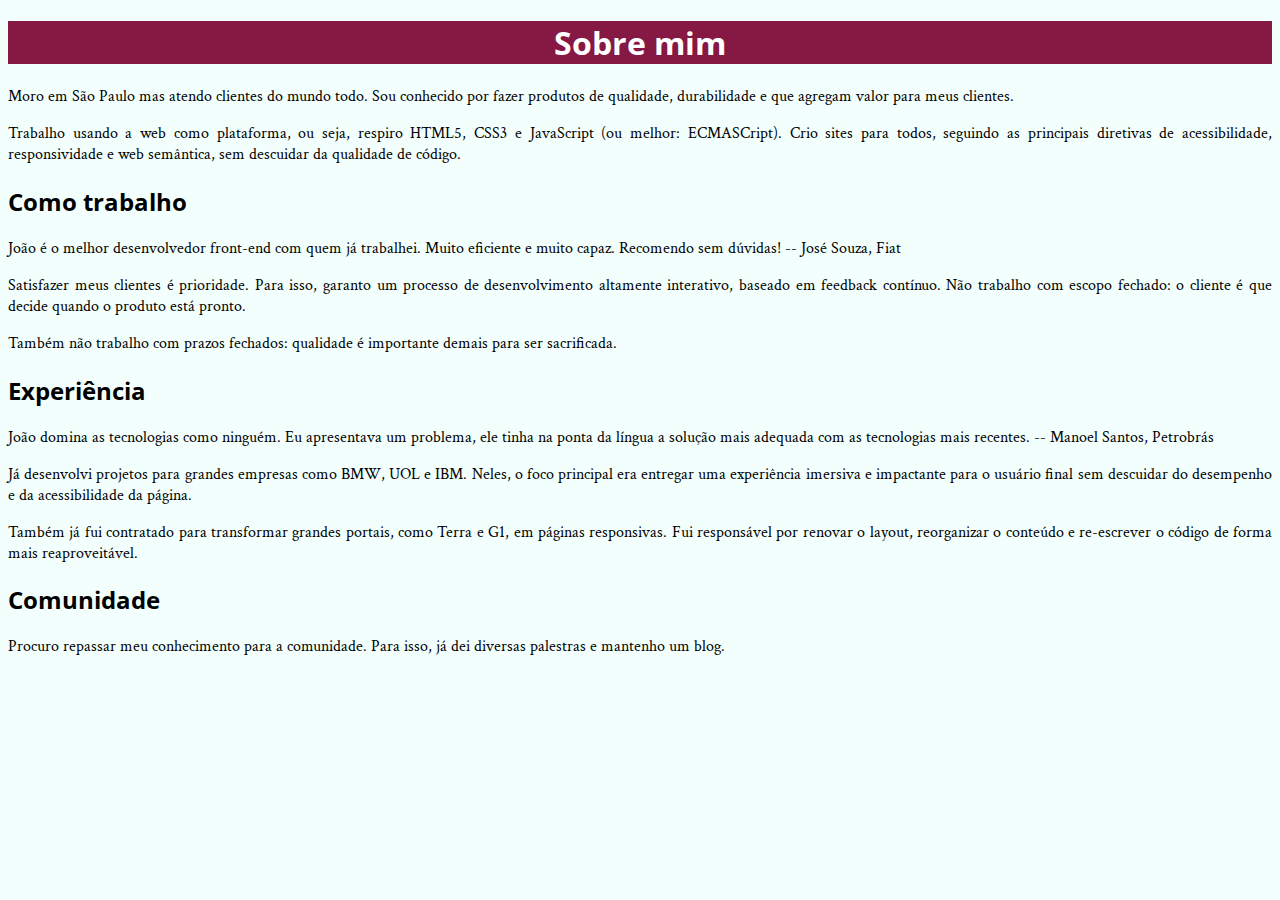
==== meu-projeto-html/bio.html @ 03b44101 "aula 3" ====
<!DOCTYPE html>
<html lang="pt-br">

<head>
    <meta charset="UTF-8">
    <title>João da Silva - Biografia</title>
    <link rel="icon" href="frog-1.png">
    <link rel="stylesheet" href="https://fonts.googleapis.com/css?family=Crimson+Text:400,400italic,600">
    <link rel="stylesheet" href="https://fonts.googleapis.com/css?family=Open+Sans+Condensed:700">
    <link rel="stylesheet" href="estilo.css">
</head>

<body>
    <h1>Sobre mim</h1>
    <p>Moro em São Paulo mas atendo clientes do mundo todo. Sou conhecido por fazer produtos de qualidade, durabilidade e que agregam valor para meus clientes.</p>
    <p>Trabalho usando a web como plataforma, ou seja, respiro HTML5, CSS3 e JavaScript (ou melhor: ECMASCript). Crio sites para todos, seguindo as principais diretivas de acessibilidade, responsividade e web semântica, sem descuidar da qualidade de código.</p>
    <h2>Como trabalho</h2>
    João é o melhor desenvolvedor front-end com quem já trabalhei. Muito eficiente e muito capaz. Recomendo sem dúvidas! -- José Souza, Fiat
    <p>Satisfazer meus clientes é prioridade. Para isso, garanto um processo de desenvolvimento altamente interativo, baseado em feedback contínuo. Não trabalho com escopo fechado: o cliente é que decide quando o produto está pronto.</p>
    <p>Também não trabalho com prazos fechados: qualidade é importante demais para ser sacrificada.</p>
    <h2>Experiência</h2>
    João domina as tecnologias como ninguém. Eu apresentava um problema, ele tinha na ponta da língua a solução mais adequada com as tecnologias mais recentes. -- Manoel Santos, Petrobrás
    <p>Já desenvolvi projetos para grandes empresas como BMW, UOL e IBM. Neles, o foco principal era entregar uma experiência imersiva e impactante para o usuário final sem descuidar do desempenho e da acessibilidade da página.</p>
    <p>Também já fui contratado para transformar grandes portais, como Terra e G1, em páginas responsivas. Fui responsável por renovar o layout, reorganizar o conteúdo e re-escrever o código de forma mais reaproveitável.</p>
    <h2>Comunidade</h2>
    <p>Procuro repassar meu conhecimento para a comunidade. Para isso, já dei diversas palestras e mantenho um blog.</p>
</body>

</html>
---- meu-projeto-html/estilo.css ----
body {
    font-family: 'Crimson Text', 'Times New Roman', serif;
    background-color: #F2FFFC;
}

h1 {
    background-color: #851944;
    color: #FFF;
    text-align: center;
}

h1,
h2 {
    font-family: 'Open Sans Condensed', 'Arial', sans-serif;
}

p {
    text-align: justify;
}
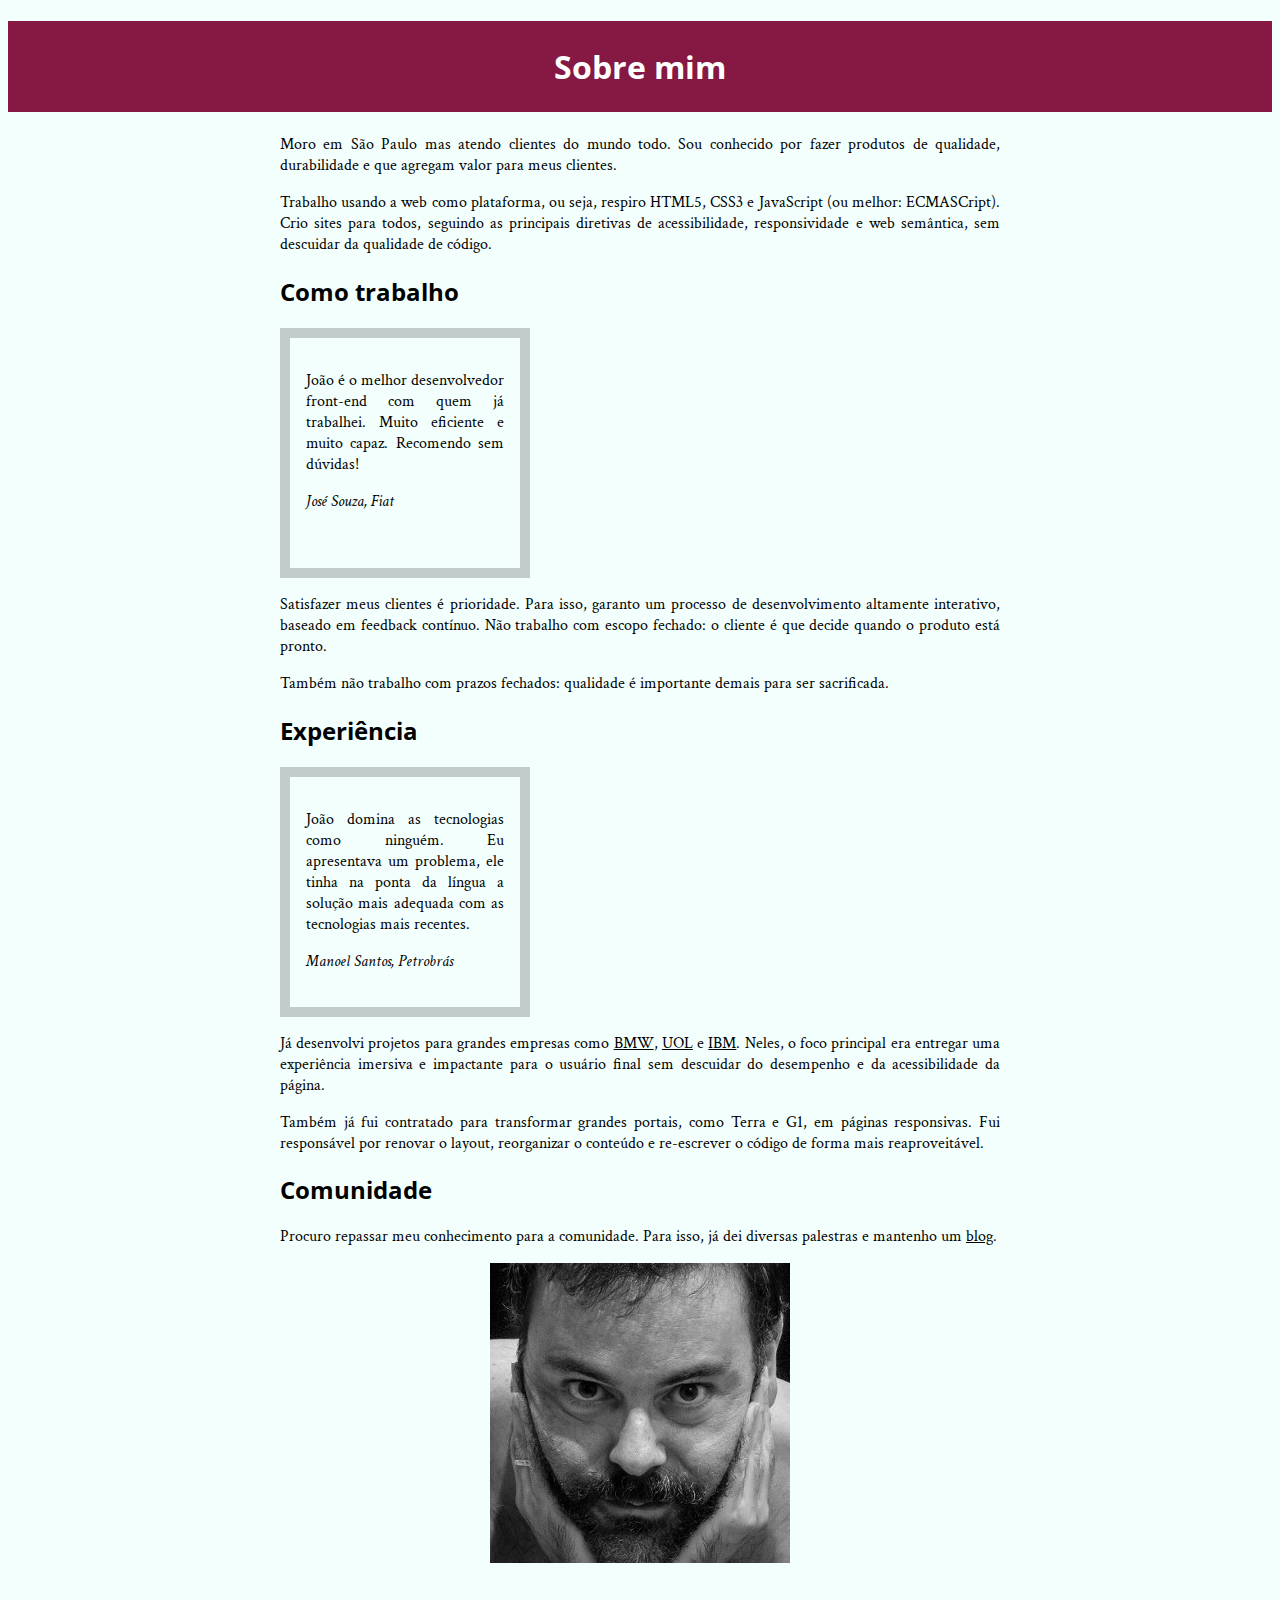
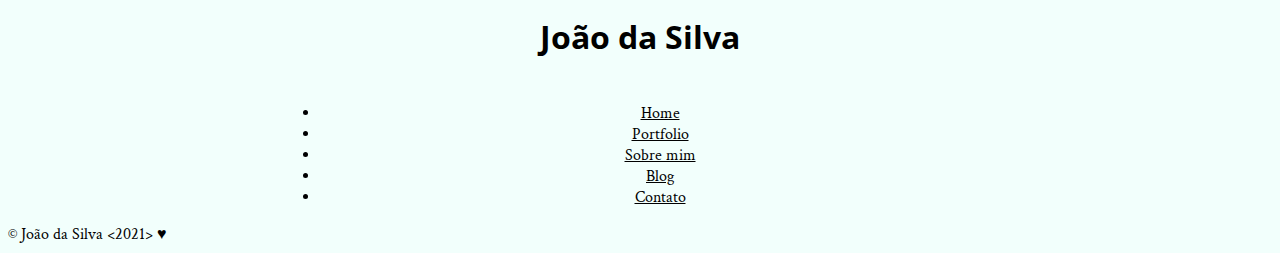
==== commit 0d6db558: "aula 4" ====
--- a/meu-projeto-html/bio.html
+++ b/meu-projeto-html/bio.html
@@ -4,26 +4,60 @@
 <head>
     <meta charset="UTF-8">
     <title>João da Silva - Biografia</title>
-    <link rel="icon" href="frog-1.png">
+    <link rel="icon" href="img/frog-1.png">
     <link rel="stylesheet" href="https://fonts.googleapis.com/css?family=Crimson+Text:400,400italic,600">
     <link rel="stylesheet" href="https://fonts.googleapis.com/css?family=Open+Sans+Condensed:700">
-    <link rel="stylesheet" href="estilo.css">
+    <link rel="stylesheet" href="css/estilo.css">
 </head>
 
 <body>
-    <h1>Sobre mim</h1>
-    <p>Moro em São Paulo mas atendo clientes do mundo todo. Sou conhecido por fazer produtos de qualidade, durabilidade e que agregam valor para meus clientes.</p>
-    <p>Trabalho usando a web como plataforma, ou seja, respiro HTML5, CSS3 e JavaScript (ou melhor: ECMASCript). Crio sites para todos, seguindo as principais diretivas de acessibilidade, responsividade e web semântica, sem descuidar da qualidade de código.</p>
-    <h2>Como trabalho</h2>
-    João é o melhor desenvolvedor front-end com quem já trabalhei. Muito eficiente e muito capaz. Recomendo sem dúvidas! -- José Souza, Fiat
-    <p>Satisfazer meus clientes é prioridade. Para isso, garanto um processo de desenvolvimento altamente interativo, baseado em feedback contínuo. Não trabalho com escopo fechado: o cliente é que decide quando o produto está pronto.</p>
-    <p>Também não trabalho com prazos fechados: qualidade é importante demais para ser sacrificada.</p>
-    <h2>Experiência</h2>
-    João domina as tecnologias como ninguém. Eu apresentava um problema, ele tinha na ponta da língua a solução mais adequada com as tecnologias mais recentes. -- Manoel Santos, Petrobrás
-    <p>Já desenvolvi projetos para grandes empresas como BMW, UOL e IBM. Neles, o foco principal era entregar uma experiência imersiva e impactante para o usuário final sem descuidar do desempenho e da acessibilidade da página.</p>
-    <p>Também já fui contratado para transformar grandes portais, como Terra e G1, em páginas responsivas. Fui responsável por renovar o layout, reorganizar o conteúdo e re-escrever o código de forma mais reaproveitável.</p>
-    <h2>Comunidade</h2>
-    <p>Procuro repassar meu conhecimento para a comunidade. Para isso, já dei diversas palestras e mantenho um blog.</p>
+    <main>
+        <h1>Sobre mim</h1>
+        <div>
+            <p>Moro em São Paulo mas atendo clientes do mundo todo. Sou conhecido por fazer produtos de qualidade, durabilidade e que agregam valor para meus clientes.</p>
+            <p>Trabalho usando a web como plataforma, ou seja, respiro HTML5, CSS3 e JavaScript (ou melhor: ECMASCript). Crio sites para todos, seguindo as principais diretivas de acessibilidade, responsividade e web semântica, sem descuidar da qualidade
+                de código.
+            </p>
+            <h2>Como trabalho</h2>
+            <blockquote>
+                <p>João é o melhor desenvolvedor front-end com quem já trabalhei. Muito eficiente e muito capaz. Recomendo sem dúvidas!</p>
+                <cite>José Souza, Fiat</cite>
+            </blockquote>
+            <p>Satisfazer meus clientes é prioridade. Para isso, garanto um processo de desenvolvimento altamente interativo, baseado em feedback contínuo. Não trabalho com escopo fechado: o cliente é que decide quando o produto está pronto.</p>
+            <p>Também não trabalho com prazos fechados: qualidade é importante demais para ser sacrificada.</p>
+            <h2>Experiência</h2>
+            <blockquote>
+                <p>João domina as tecnologias como ninguém. Eu apresentava um problema, ele tinha na ponta da língua a solução mais adequada com as tecnologias mais recentes.</p>
+                <cite>Manoel Santos, Petrobrás</cite>
+            </blockquote>
+            <p>Já desenvolvi projetos para grandes empresas como <a href="http://www.bmw.com">BMW</a>, <a href="http://www.uol.com.br">UOL</a> e <a href="http://www.ibm.com.br">IBM</a>. Neles, o foco principal era entregar uma experiência imersiva e impactante
+                para o usuário final sem descuidar do desempenho e da acessibilidade da página.</p>
+            <p>Também já fui contratado para transformar grandes portais, como Terra e G1, em páginas responsivas. Fui responsável por renovar o layout, reorganizar o conteúdo e re-escrever o código de forma mais reaproveitável.</p>
+            <h2>Comunidade</h2>
+            <p>Procuro repassar meu conhecimento para a comunidade. Para isso, já dei diversas palestras e mantenho um <a href="blog.html">blog</a>.</p>
+        </div>
+    </main>
+
+    <aside>
+        <div>
+            <img src="img/eu.jpg" alt="Foto do João da Silva">
+            <h1>João da Silva</h1>
+            <nav>
+                <ul>
+                    <li><a href="index.html">Home</a></li>
+                    <li><a href="teste.html">Portfolio</a></li>
+                    <li><a href="bio.html">Sobre mim</a></li>
+                    <li><a href="blog.html">Blog</a></li>
+                    <li><a href="#">Contato</a></li>
+                </ul>
+            </nav>
+        </div>
+    </aside>
+
+    <footer>
+        &copy; João da Silva &lt;2021&gt; &hearts;
+    </footer>
+
 </body>
 
 </html>--- a/meu-projeto-html/css/estilo.css
+++ b/meu-projeto-html/css/estilo.css
@@ -0,0 +1,45 @@
+body {
+    font-family: 'Crimson Text', 'Times New Roman', serif;
+    background-color: #F2FFFC;
+}
+
+main h1 {
+    background-color: #851944;
+    color: #FFF;
+    text-align: center;
+}
+
+h1,
+h2 {
+    font-family: 'Open Sans Condensed', 'Arial', sans-serif;
+}
+
+p {
+    text-align: justify;
+}
+
+a {
+    color: inherit;
+}
+
+h1 {
+    padding: 24px;
+}
+
+blockquote {
+    padding: 16px;
+    border: 10px solid #C2CCCA;
+    margin: 0;
+    width: 250px;
+    height: 250px;
+    box-sizing: border-box;
+}
+
+div {
+    width: 720px;
+    margin: auto;
+}
+
+aside {
+    text-align: center;
+}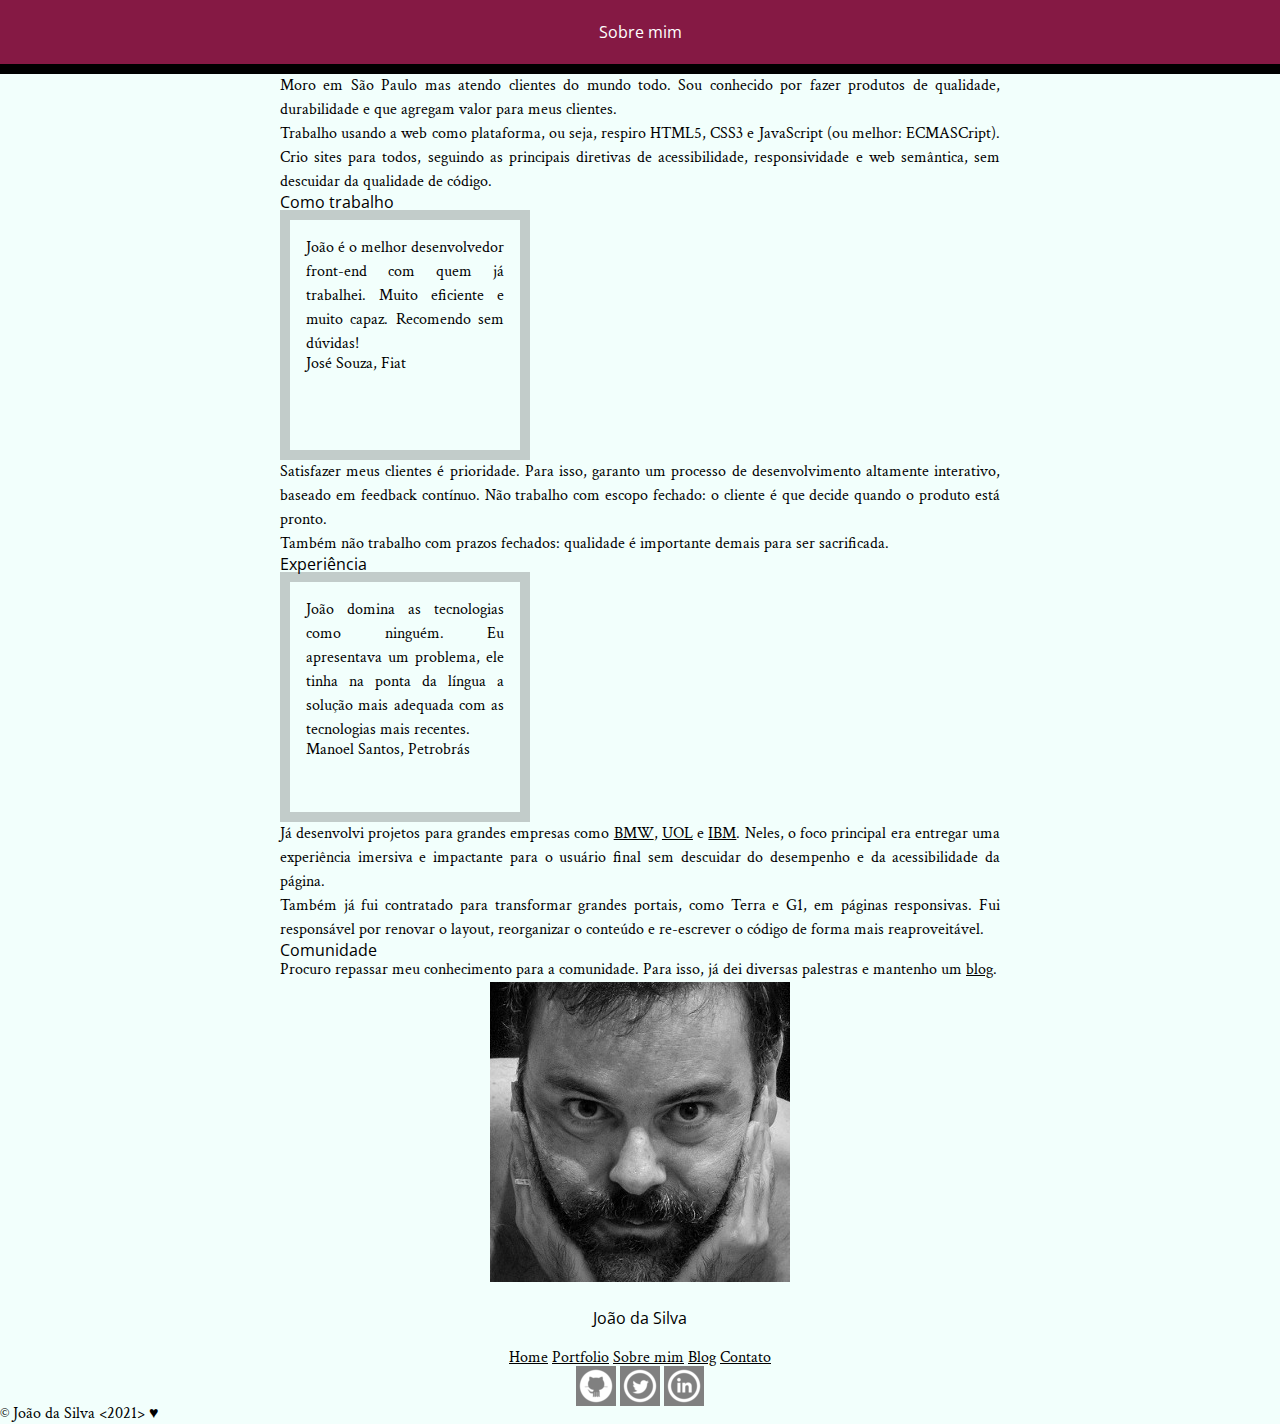
==== commit 26c5376a: "aula 5" ====
--- a/meu-projeto-html/bio.html
+++ b/meu-projeto-html/bio.html
@@ -7,26 +7,27 @@
     <link rel="icon" href="img/frog-1.png">
     <link rel="stylesheet" href="https://fonts.googleapis.com/css?family=Crimson+Text:400,400italic,600">
     <link rel="stylesheet" href="https://fonts.googleapis.com/css?family=Open+Sans+Condensed:700">
+    <link rel="stylesheet" href="css/reset.css">
     <link rel="stylesheet" href="css/estilo.css">
 </head>
 
 <body>
     <main>
-        <h1>Sobre mim</h1>
+        <h1 class="titulo-principal">Sobre mim</h1>
         <div>
             <p>Moro em São Paulo mas atendo clientes do mundo todo. Sou conhecido por fazer produtos de qualidade, durabilidade e que agregam valor para meus clientes.</p>
             <p>Trabalho usando a web como plataforma, ou seja, respiro HTML5, CSS3 e JavaScript (ou melhor: ECMASCript). Crio sites para todos, seguindo as principais diretivas de acessibilidade, responsividade e web semântica, sem descuidar da qualidade
                 de código.
             </p>
             <h2>Como trabalho</h2>
-            <blockquote>
+            <blockquote class="citacao-fiat">
                 <p>João é o melhor desenvolvedor front-end com quem já trabalhei. Muito eficiente e muito capaz. Recomendo sem dúvidas!</p>
                 <cite>José Souza, Fiat</cite>
             </blockquote>
             <p>Satisfazer meus clientes é prioridade. Para isso, garanto um processo de desenvolvimento altamente interativo, baseado em feedback contínuo. Não trabalho com escopo fechado: o cliente é que decide quando o produto está pronto.</p>
             <p>Também não trabalho com prazos fechados: qualidade é importante demais para ser sacrificada.</p>
             <h2>Experiência</h2>
-            <blockquote>
+            <blockquote class="citacao-petrobras">
                 <p>João domina as tecnologias como ninguém. Eu apresentava um problema, ele tinha na ponta da língua a solução mais adequada com as tecnologias mais recentes.</p>
                 <cite>Manoel Santos, Petrobrás</cite>
             </blockquote>
@@ -38,7 +39,7 @@
         </div>
     </main>
 
-    <aside>
+    <aside class="navegacao-site">
         <div>
             <img src="img/eu.jpg" alt="Foto do João da Silva">
             <h1>João da Silva</h1>
@@ -51,6 +52,23 @@
                     <li><a href="#">Contato</a></li>
                 </ul>
             </nav>
+            <ul class="icones-sociais">
+                <li>
+                    <a href="https://github.com" class="github">
+                        github
+                    </a>
+                </li>
+                <li>
+                    <a href="https://twitter.com" class="twitter">
+                        twitter
+                    </a>
+                </li>
+                <li>
+                    <a href="https://br.linkedin.com" class="linkedin">
+                        linkedin
+                    </a>
+                </li>
+            </ul>
         </div>
     </aside>
 
--- a/meu-projeto-html/css/estilo.css
+++ b/meu-projeto-html/css/estilo.css
@@ -3,10 +3,11 @@
     background-color: #F2FFFC;
 }
 
-main h1 {
+.titulo-principal {
     background-color: #851944;
     color: #FFF;
     text-align: center;
+    border-bottom: 10px solid black;
 }
 
 h1,
@@ -16,6 +17,8 @@
 
 p {
     text-align: justify;
+    line-height: 1.5;
+    margin: 0;
 }
 
 a {
@@ -42,4 +45,28 @@
 
 aside {
     text-align: center;
+}
+
+li {
+    display: inline-block;
+}
+
+.github {
+    background-image: url("../img/github.png");
+}
+
+.twitter {
+    background-image: url("../img/twitter.png");
+}
+
+.linkedin {
+    background-image: url("../img/linkedin.png");
+}
+
+.icones-sociais a {
+    width: 40px;
+    height: 40px;
+    display: inline-block;
+    background-color: gray;
+    text-indent: -9999px;
 }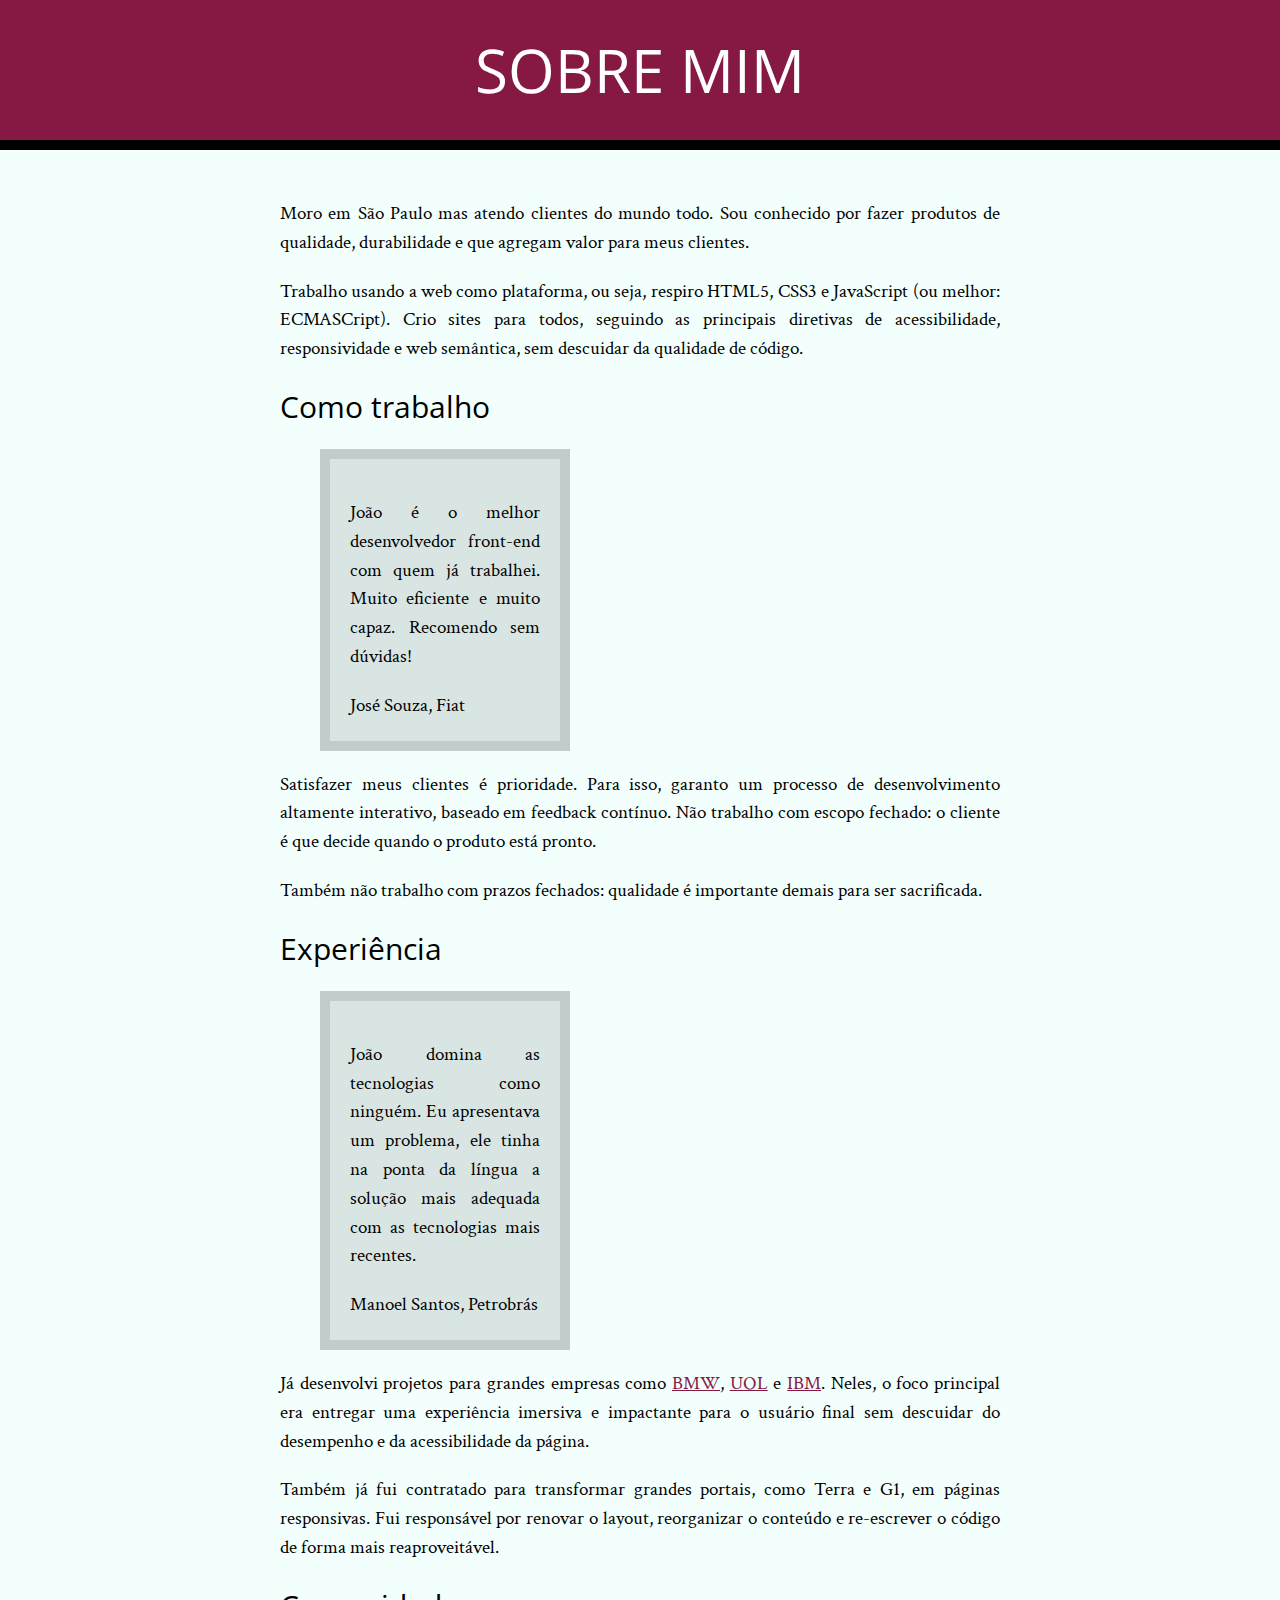
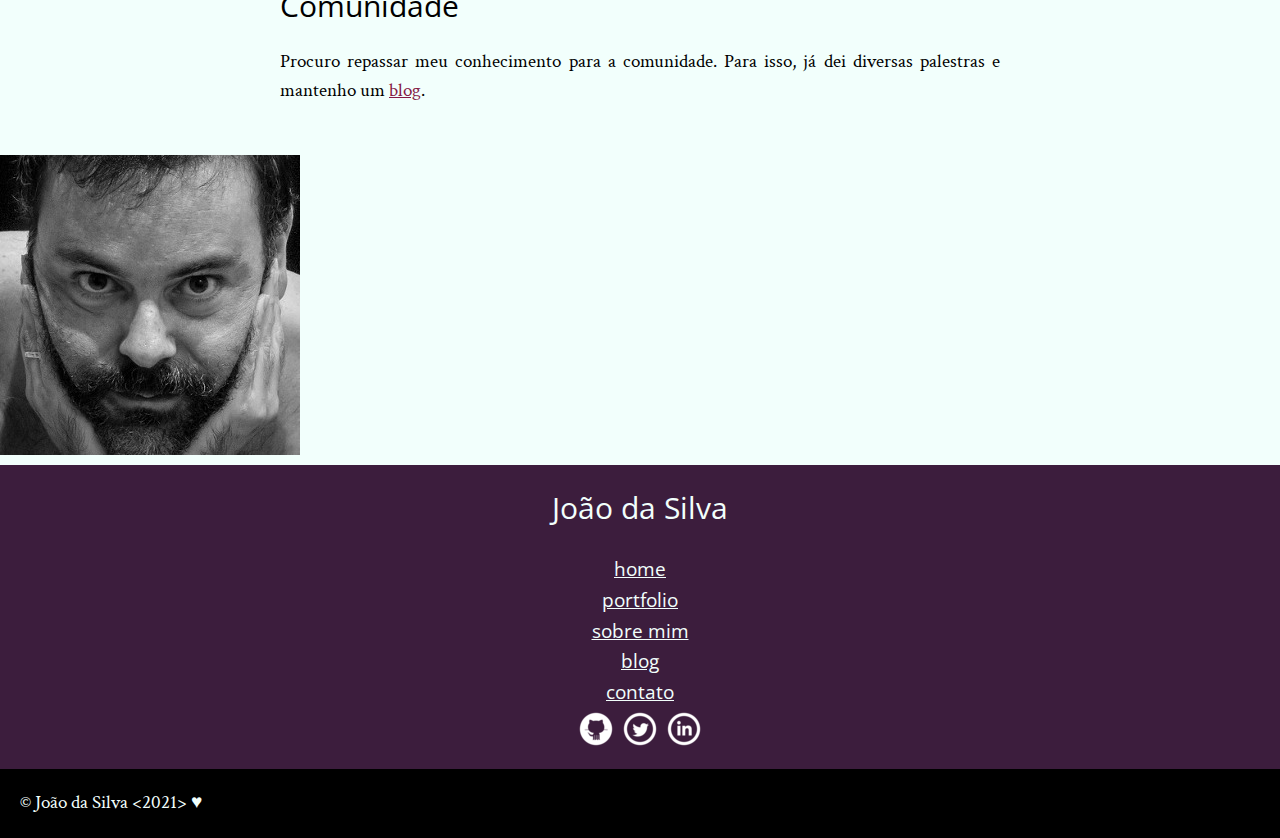
==== commit 10a2e2d8: "aula 5 update" ====
--- a/meu-projeto-html/bio.html
+++ b/meu-projeto-html/bio.html
@@ -14,45 +14,53 @@
 <body>
     <main>
         <h1 class="titulo-principal">Sobre mim</h1>
-        <div>
+
+        <div class="texto">
             <p>Moro em São Paulo mas atendo clientes do mundo todo. Sou conhecido por fazer produtos de qualidade, durabilidade e que agregam valor para meus clientes.</p>
             <p>Trabalho usando a web como plataforma, ou seja, respiro HTML5, CSS3 e JavaScript (ou melhor: ECMASCript). Crio sites para todos, seguindo as principais diretivas de acessibilidade, responsividade e web semântica, sem descuidar da qualidade
                 de código.
             </p>
-            <h2>Como trabalho</h2>
-            <blockquote class="citacao-fiat">
+
+            <h2 class="subtitulo-texto">Como trabalho</h2>
+
+            <blockquote class="citacao-bio">
                 <p>João é o melhor desenvolvedor front-end com quem já trabalhei. Muito eficiente e muito capaz. Recomendo sem dúvidas!</p>
                 <cite>José Souza, Fiat</cite>
             </blockquote>
+
             <p>Satisfazer meus clientes é prioridade. Para isso, garanto um processo de desenvolvimento altamente interativo, baseado em feedback contínuo. Não trabalho com escopo fechado: o cliente é que decide quando o produto está pronto.</p>
             <p>Também não trabalho com prazos fechados: qualidade é importante demais para ser sacrificada.</p>
-            <h2>Experiência</h2>
-            <blockquote class="citacao-petrobras">
+
+            <h2 class="subtitulo-texto">Experiência</h2>
+
+            <blockquote class="citacao-bio">
                 <p>João domina as tecnologias como ninguém. Eu apresentava um problema, ele tinha na ponta da língua a solução mais adequada com as tecnologias mais recentes.</p>
                 <cite>Manoel Santos, Petrobrás</cite>
             </blockquote>
+
             <p>Já desenvolvi projetos para grandes empresas como <a href="http://www.bmw.com">BMW</a>, <a href="http://www.uol.com.br">UOL</a> e <a href="http://www.ibm.com.br">IBM</a>. Neles, o foco principal era entregar uma experiência imersiva e impactante
                 para o usuário final sem descuidar do desempenho e da acessibilidade da página.</p>
             <p>Também já fui contratado para transformar grandes portais, como Terra e G1, em páginas responsivas. Fui responsável por renovar o layout, reorganizar o conteúdo e re-escrever o código de forma mais reaproveitável.</p>
-            <h2>Comunidade</h2>
+
+            <h2 class="subtitulo-texto">Comunidade</h2>
+
             <p>Procuro repassar meu conhecimento para a comunidade. Para isso, já dei diversas palestras e mantenho um <a href="blog.html">blog</a>.</p>
         </div>
     </main>
-
+    <img class="minha-foto" src="img/eu.jpg" alt="Foto do João da Silva">
     <aside class="navegacao-site">
         <div>
-            <img src="img/eu.jpg" alt="Foto do João da Silva">
             <h1>João da Silva</h1>
             <nav>
                 <ul>
                     <li><a href="index.html">Home</a></li>
-                    <li><a href="teste.html">Portfolio</a></li>
+                    <li><a href="portfolio.html">Portfolio</a></li>
                     <li><a href="bio.html">Sobre mim</a></li>
                     <li><a href="blog.html">Blog</a></li>
                     <li><a href="#">Contato</a></li>
                 </ul>
             </nav>
-            <ul class="icones-sociais">
+            <ul class="icones-redes-sociais">
                 <li>
                     <a href="https://github.com" class="github">
                         github
@@ -72,7 +80,7 @@
         </div>
     </aside>
 
-    <footer>
+    <footer class="rodape-pagina">
         &copy; João da Silva &lt;2021&gt; &hearts;
     </footer>
 
--- a/meu-projeto-html/css/estilo.css
+++ b/meu-projeto-html/css/estilo.css
@@ -1,72 +1,125 @@
 body {
-    font-family: 'Crimson Text', 'Times New Roman', serif;
+    font-family: "Crimson Text", "Times New Roman", serif;
     background-color: #F2FFFC;
-}
-
-.titulo-principal {
-    background-color: #851944;
-    color: #FFF;
-    text-align: center;
-    border-bottom: 10px solid black;
+    font-size: 120%;
+    line-height: 1.5;
 }
 
 h1,
 h2 {
-    font-family: 'Open Sans Condensed', 'Arial', sans-serif;
+    font-family: "Open Sans Condensed", "Arial", sans-serif;
+}
+
+.titulo-principal {
+    text-align: center;
+    background-color: #851944;
+    color: #FFF;
+    padding: 25px;
+    border-bottom: 10px solid black;
+    font-size: 60px;
+    text-transform: uppercase;
 }
 
 p {
     text-align: justify;
-    line-height: 1.5;
-    margin: 0;
+    margin: 20px 0;
 }
 
-a {
-    color: inherit;
+.citacao-bio {
+    background-color: #D9E5E3;
+    border: 10px solid #C2CCCA;
+    width: 250px;
+    box-sizing: border-box;
+    margin: 20px 40px;
 }
 
-h1 {
-    padding: 24px;
+.navegacao-site {
+    text-align: center;
+    background-color: #3C1D3D;
+    color: #F2FFFC;
 }
 
-blockquote {
-    padding: 16px;
-    border: 10px solid #C2CCCA;
-    margin: 0;
-    width: 250px;
-    height: 250px;
-    box-sizing: border-box;
+.rodape-pagina {
+    background-color: #000;
+    color: #F2FFFC;
 }
 
-div {
+main a {
+    color: #851944;
+}
+
+.navegacao-site a {
+    color: inherit;
+    font-family: "Open Sans Condensed", sans-serif;
+}
+
+.citacao-bio,
+.navegacao-site,
+.rodape-pagina {
+    padding: 20px;
+}
+
+.texto {
     width: 720px;
     margin: auto;
+    padding: 30px 0;
 }
 
-aside {
-    text-align: center;
+.navegacao-site h1 {
+    font-size: 30px;
+    margin-bottom: 25px;
 }
 
-li {
+strong {
+    font-weight: bold;
+}
+
+em {
+    font-style: italic;
+}
+
+.subtitulo-texto {
+    font-size: 30px;
+}
+
+.icones-redes-sociais li {
     display: inline-block;
 }
 
+.artigo {
+    padding-bottom: 30px;
+    border-bottom: 1px solid #ccc;
+    margin-bottom: 20px;
+}
+
+.leia-mais {
+    padding: 8px;
+    margin: 16px;
+    display: block;
+    font-size: 24px;
+    text-align: center;
+    background-color: #E6E7E8;
+}
+
+nav a {
+    text-transform: lowercase;
+}
+
+.icones-redes-sociais a {
+    width: 40px;
+    height: 40px;
+    display: block;
+    text-indent: -99999px;
+}
+
 .github {
-    background-image: url("../img/github.png");
+    background-image: url(../img/github.png);
 }
 
 .twitter {
-    background-image: url("../img/twitter.png");
+    background-image: url(../img/twitter.png);
 }
 
 .linkedin {
-    background-image: url("../img/linkedin.png");
-}
-
-.icones-sociais a {
-    width: 40px;
-    height: 40px;
-    display: inline-block;
-    background-color: gray;
-    text-indent: -9999px;
+    background-image: url(../img/linkedin.png);
 }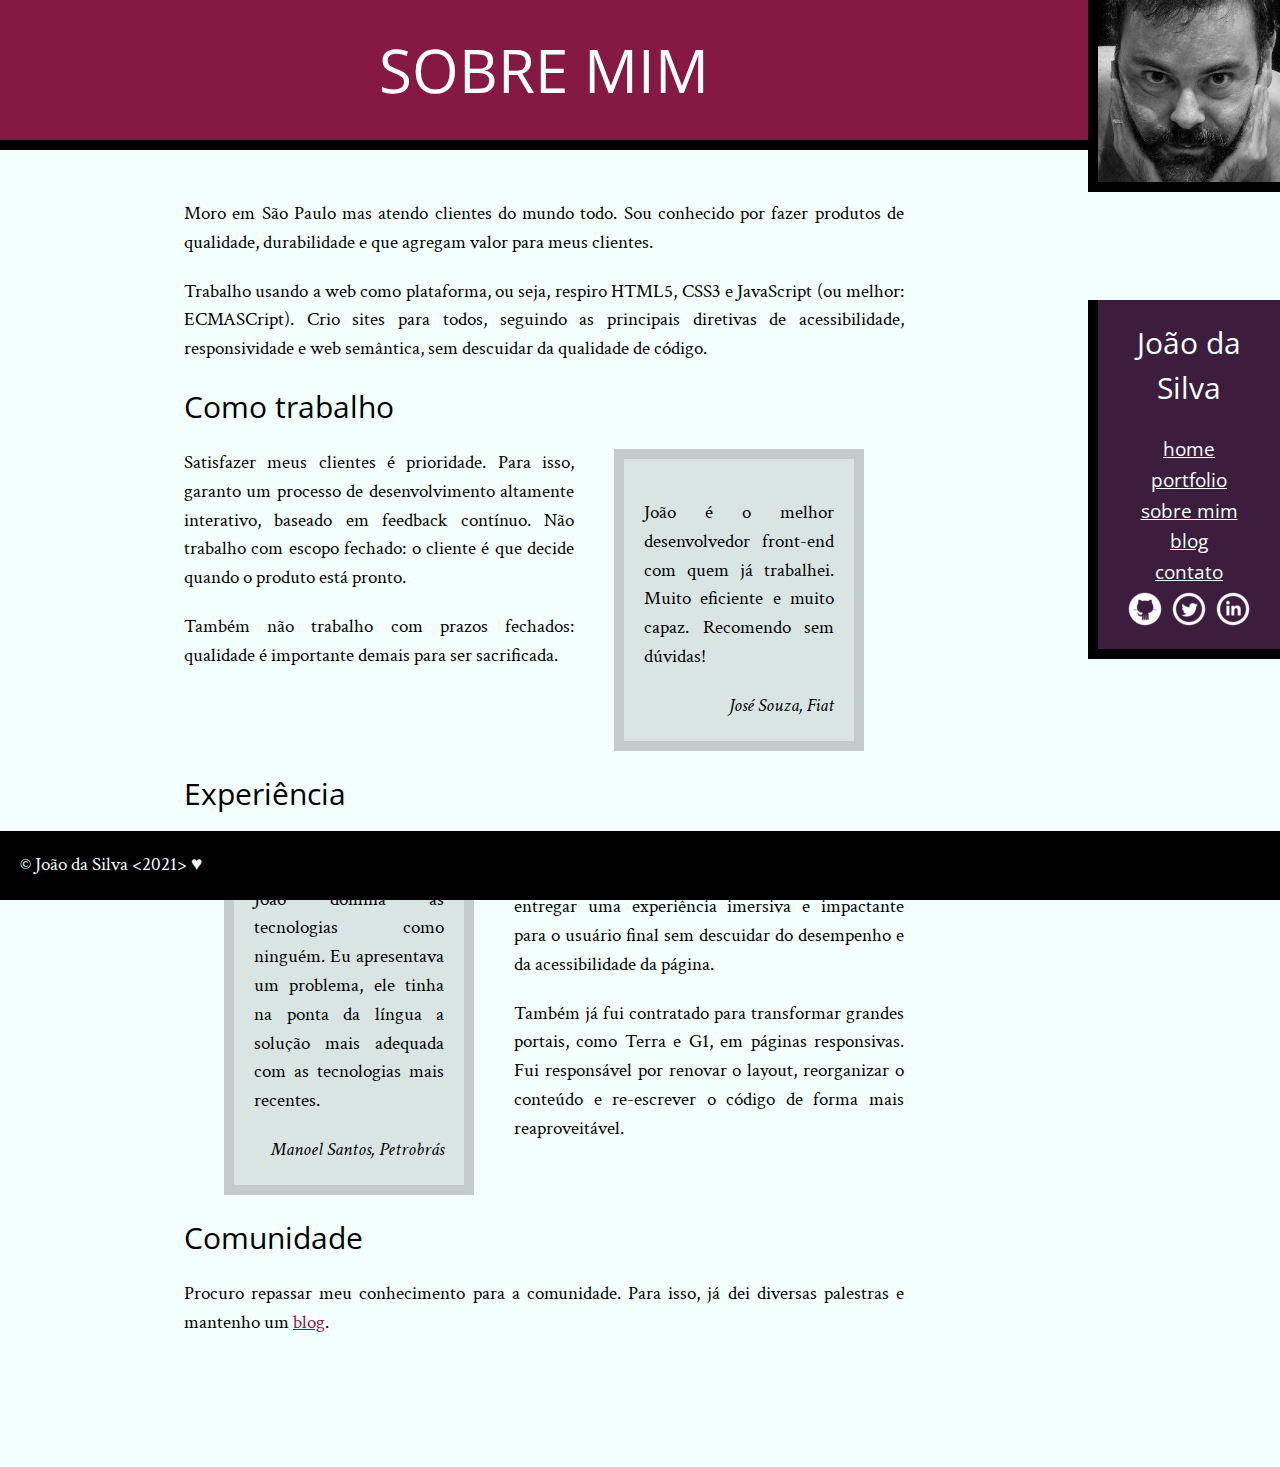
==== commit 9a51ccdc: "aula 6" ====
--- a/meu-projeto-html/bio.html
+++ b/meu-projeto-html/bio.html
@@ -23,7 +23,7 @@
 
             <h2 class="subtitulo-texto">Como trabalho</h2>
 
-            <blockquote class="citacao-bio">
+            <blockquote class="citacao-bio fiat">
                 <p>João é o melhor desenvolvedor front-end com quem já trabalhei. Muito eficiente e muito capaz. Recomendo sem dúvidas!</p>
                 <cite>José Souza, Fiat</cite>
             </blockquote>
@@ -33,7 +33,7 @@
 
             <h2 class="subtitulo-texto">Experiência</h2>
 
-            <blockquote class="citacao-bio">
+            <blockquote class="citacao-bio petrobras">
                 <p>João domina as tecnologias como ninguém. Eu apresentava um problema, ele tinha na ponta da língua a solução mais adequada com as tecnologias mais recentes.</p>
                 <cite>Manoel Santos, Petrobrás</cite>
             </blockquote>
@@ -60,6 +60,7 @@
                     <li><a href="#">Contato</a></li>
                 </ul>
             </nav>
+            <!-- Background dos icones estão no arquivo estilo.css -->
             <ul class="icones-redes-sociais">
                 <li>
                     <a href="https://github.com" class="github">
--- a/meu-projeto-html/css/estilo.css
+++ b/meu-projeto-html/css/estilo.css
@@ -33,6 +33,14 @@
     margin: 20px 40px;
 }
 
+.fiat {
+    float: right;
+}
+
+.petrobras {
+    float: left;
+}
+
 .navegacao-site {
     text-align: center;
     background-color: #3C1D3D;
@@ -42,10 +50,25 @@
 .rodape-pagina {
     background-color: #000;
     color: #F2FFFC;
+    clear: both;
 }
 
 main a {
     color: #851944;
+}
+
+
+/* padding-bottom colocado para o footer não sobrepor o final do texto */
+
+main {
+    float: left;
+    width: 85%;
+    padding-bottom: 80px;
+}
+
+cite {
+    font-style: italic;
+    float: right;
 }
 
 .navegacao-site a {
@@ -70,6 +93,15 @@
     margin-bottom: 25px;
 }
 
+.minha-foto,
+.navegacao-site {
+    float: right;
+    width: 15%;
+    box-sizing: border-box;
+    border-left: 10px solid black;
+    border-bottom: 10px solid black;
+}
+
 strong {
     font-weight: bold;
 }
@@ -80,6 +112,7 @@
 
 .subtitulo-texto {
     font-size: 30px;
+    clear: both;
 }
 
 .icones-redes-sociais li {
@@ -122,4 +155,24 @@
 
 .linkedin {
     background-image: url(../img/linkedin.png);
+}
+
+img {
+    position: absolute;
+    width: 300px;
+    top: 0;
+    right: 0;
+}
+
+aside {
+    position: relative;
+    top: 300px;
+}
+
+footer {
+    position: fixed;
+    bottom: 0;
+    left: 0;
+    width: 100%;
+    box-sizing: border-box;
 }